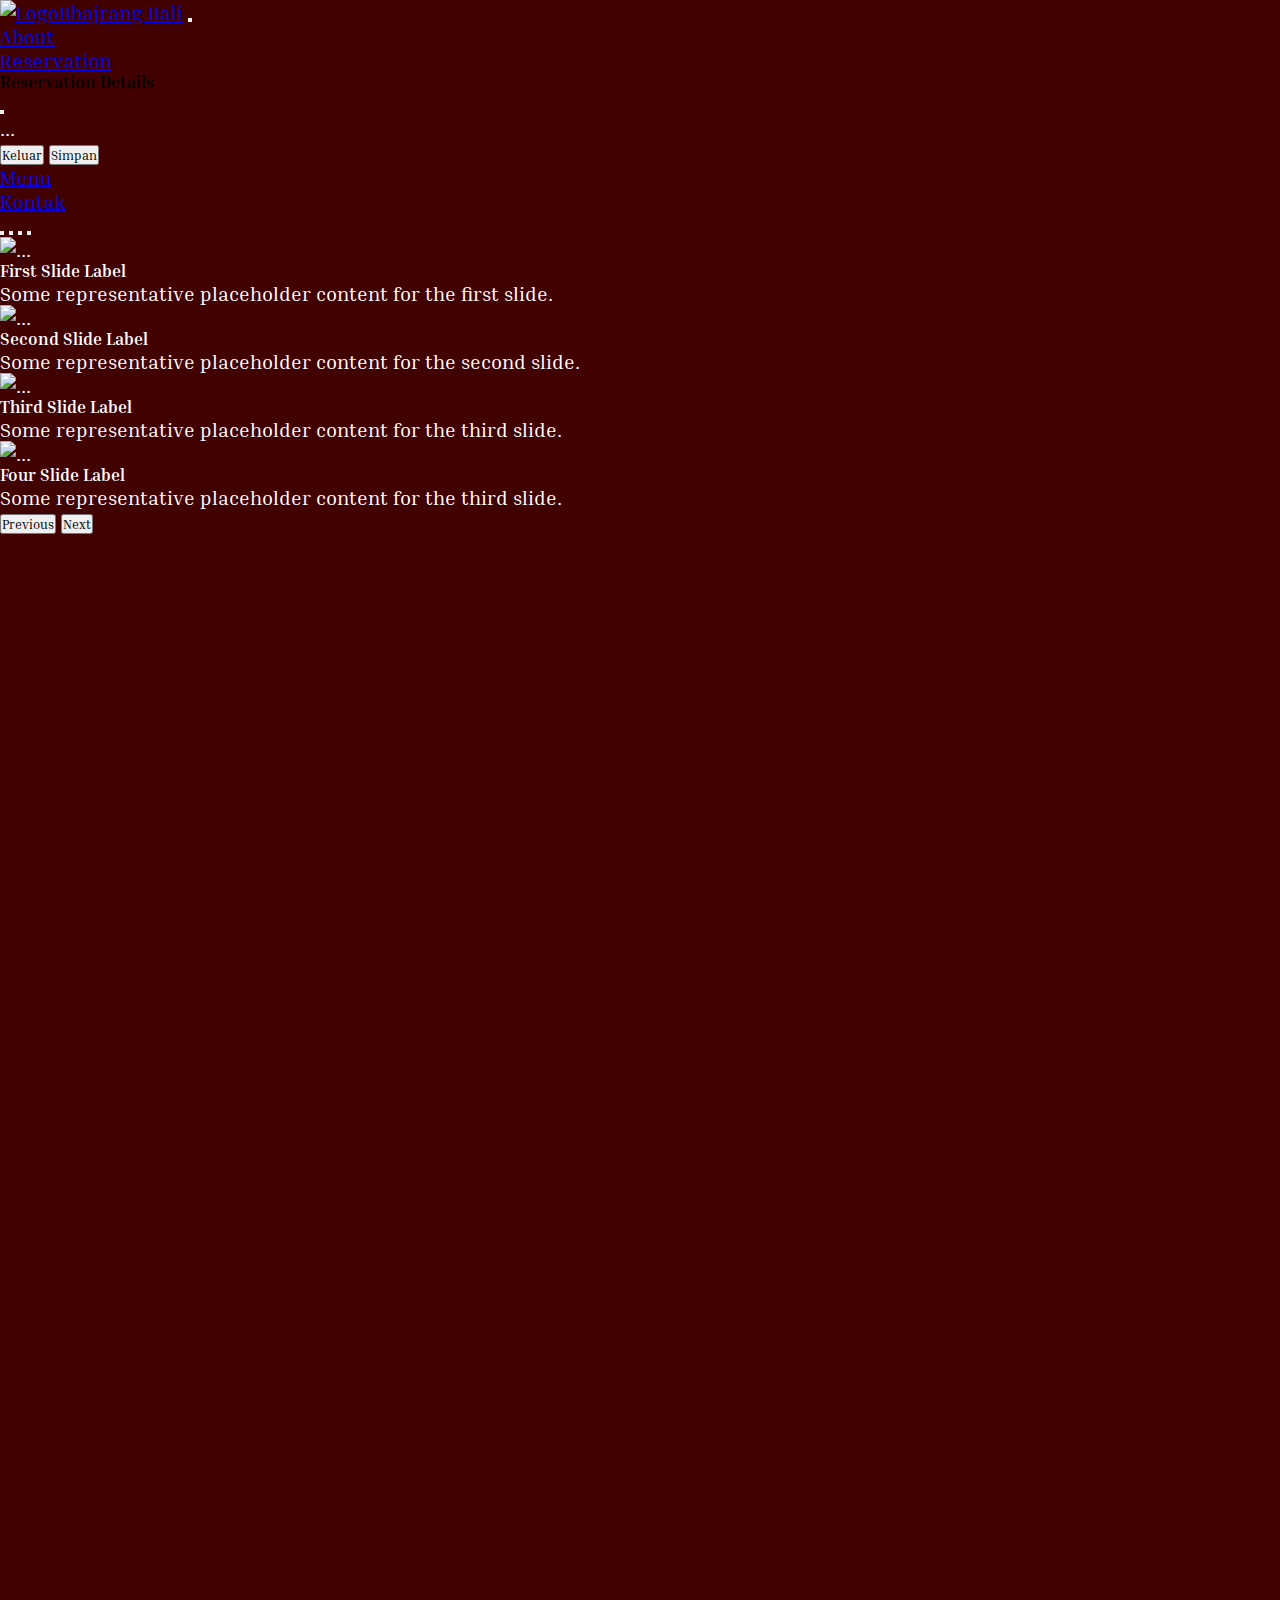
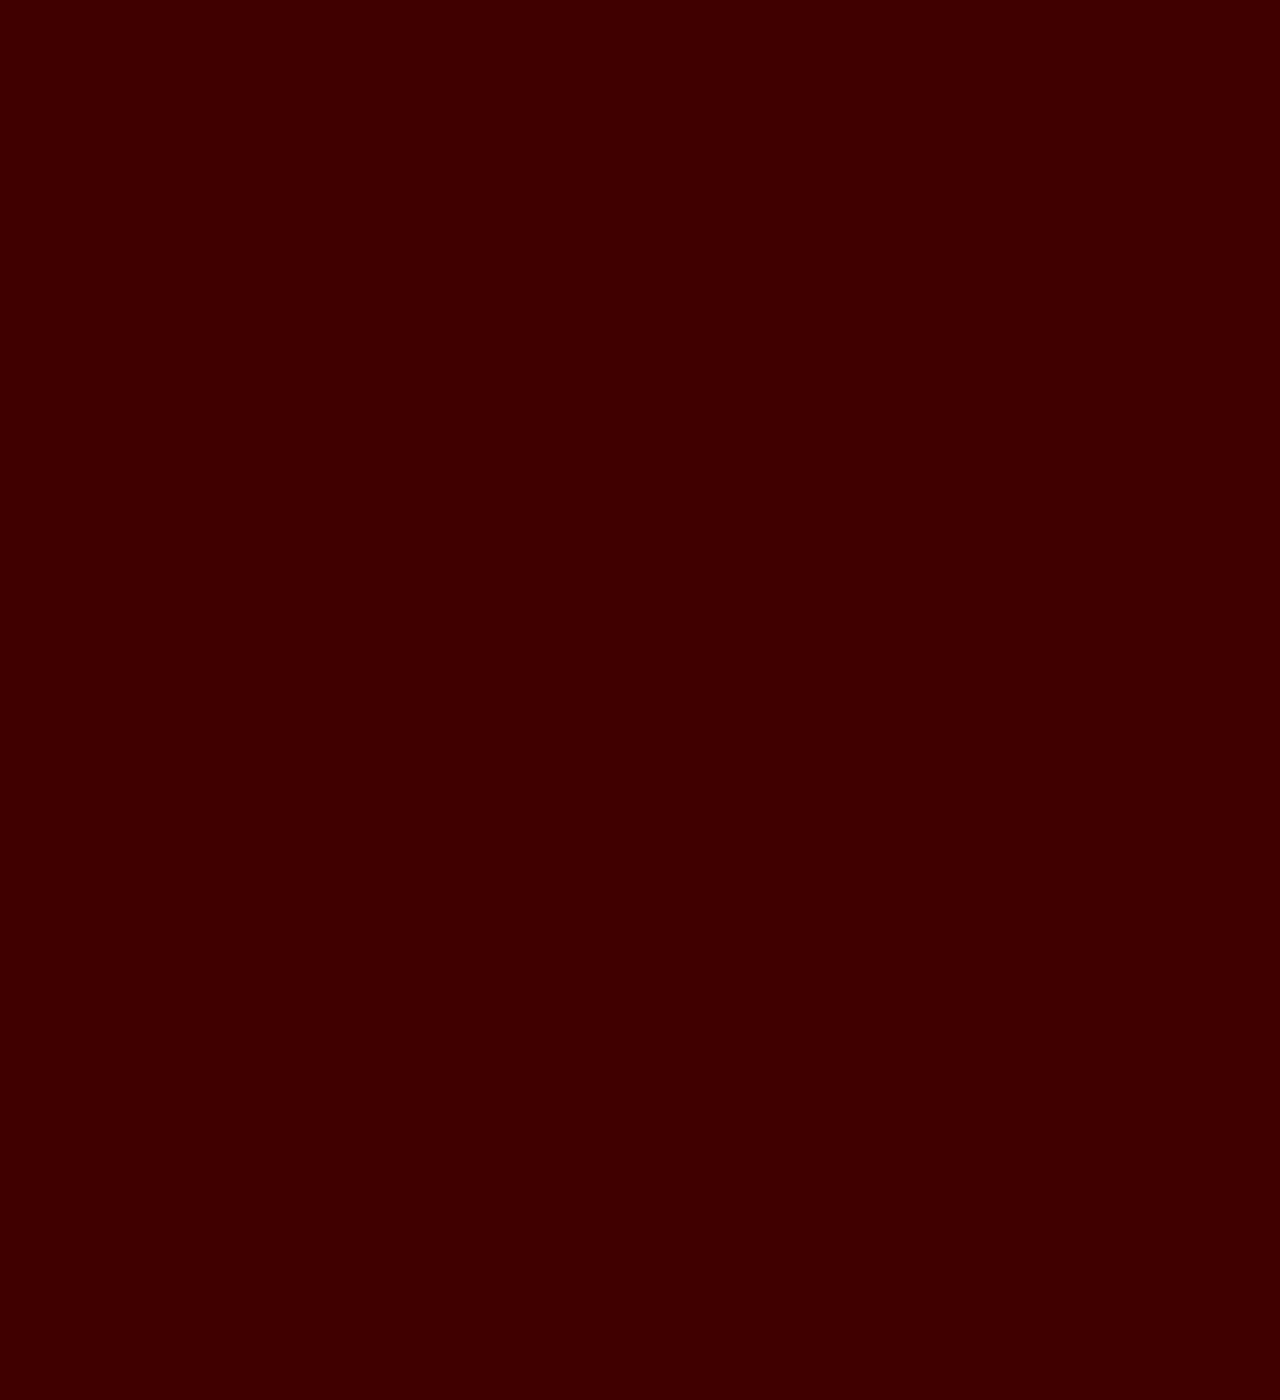
==== index.html @ 301842ac "index.html" ====
<!DOCTYPE html>
<html lang="en">
  <head>
    <!-- Required meta tags -->
    <meta charset="utf-8" />
    <meta name="viewport" content="width=device-width, initial-scale=1" />

    <!-- Bootstrap CSS -->
    <link href="https://cdn.jsdelivr.net/npm/bootstrap@5.0.2/dist/css/bootstrap.min.css" rel="stylesheet" integrity="sha384-EVSTQN3/azprG1Anm3QDgpJLIm9Nao0Yz1ztcQTwFspd3yD65VohhpuuCOmLASjC" crossorigin="anonymous" />

    <!-- Tittle Website -->
    <title>Bhajrang Bali</title>

    <!-- Link Ke File CSS -->
    <link rel="stylesheet" href="css/style.css" />

    <!-- Link Google Font -->

    <link rel="preconnect" href="https://fonts.googleapis.com" />
    <link rel="preconnect" href="https://fonts.gstatic.com" crossorigin />
    <link
      href="https://fonts.googleapis.com/css2?family=Inria+Serif:ital,wght@0,300;0,400;0,700;1,300;1,400;1,700&family=Poppins:ital,wght@0,100;0,200;0,300;0,400;0,500;0,600;0,700;0,800;0,900;1,100;1,200;1,500&display=swap"
      rel="stylesheet" />

    <link
      rel="stylesheet"
      href="https://cdnjs.cloudflare.com/ajax/libs/font-awesome/6.4.0/css/all.min.css"
      integrity="sha512-iecdLmaskl7CVkqkXNQ/ZH/XLlvWZOJyj7Yy7tcenmpD1ypASozpmT/E0iPtmFIB46ZmdtAc9eNBvH0H/ZpiBw=="
      crossorigin="anonymous"
      referrerpolicy="no-referrer" />

    <!-- Link AOS Animation -->
  </head>
  <body>
    <!-- Awal Navbar -->

    <nav class="navbar navbar-expand-lg navbar-dark shadow-sm">
      <div class="container-fluid">
        <a class="navbar-brand" href="#home"><img src="logo/UjicobaLogo.png" alt="Logo" id="home" />Bhajrang Bali</a>
        <button class="navbar-toggler" type="button" data-bs-toggle="collapse" data-bs-target="#navbarSupportedContent" aria-controls="navbarSupportedContent" aria-expanded="false" aria-label="Toggle navigation">
          <span class="navbar-toggler-icon"></span>
        </button>
        <div class="collapse navbar-collapse" id="navbarSupportedContent">
          <ul class="navbar-nav ms-left">
            <li class="nav-item">
              <a class="nav-link" href="#">About</a>
            </li>

            <!-- Button trigger modal -->
            <li class="nav-item">
              <a type="button" data-bs-toggle="modal" data-bs-target="#staticBackdrop" class="nav-link" href="#">Reservation</a>
            </li>

            <!-- Modal -->
            <div class="modal fade" id="staticBackdrop" data-bs-backdrop="static" data-bs-keyboard="false" tabindex="-1" aria-labelledby="staticBackdropLabel" aria-hidden="true">
              <div class="modal-dialog">
                <div class="modal-content">
                  <div class="modal-header">
                    <h5 class="modal-title" id="staticBackdropLabel" style="color: black">Reservation Details</h5>
                    <p class="text-title"></p>
                    <button type="button" class="btn-close" data-bs-dismiss="modal" aria-label="Close"></button>
                  </div>
                  <div class="modal-body">...</div>
                  <div class="modal-footer">
                    <button type="button" class="btn btn-secondary" data-bs-dismiss="modal">Keluar</button>
                    <button type="button" class="btn btn-primary">Simpan</button>
                  </div>
                </div>
              </div>
            </div>

            <li class="nav-item">
              <a class="nav-link" href="#">Menu</a>
            </li>

            <li class="nav-item">
              <a class="nav-link" href="#">Kontak</a>
            </li>
          </ul>
          <!-- Button Search Icon -->
          <i class="fa-solid fa-magnifying-glass fa-xl" style="color: #f2e5c7"></i>
        </div>
      </div>
    </nav>

    <!-- Akhir Navbar -->

    <!-- Awal Slide Show -->

    <div id="carouselExampleCaptions" class="carousel slide" data-bs-ride="carousel">
      <div class="carousel-indicators">
        <button type="button" data-bs-target="#carouselExampleCaptions" data-bs-slide-to="0" class="active" aria-current="true" aria-label="Slide 1"></button>
        <button type="button" data-bs-target="#carouselExampleCaptions" data-bs-slide-to="1" aria-label="Slide 2"></button>
        <button type="button" data-bs-target="#carouselExampleCaptions" data-bs-slide-to="2" aria-label="Slide 3"></button>
        <button type="button" data-bs-target="#carouselExampleCaptions" data-bs-slide-to="3" aria-label="Slide 4"></button>
      </div>
      <div class="carousel-inner">
        <div class="carousel-item active">
          <img src="img/Chiken India.jpg" class="d-block w-100" alt="..." style="height: 90vh" />
          <div class="carousel-caption d-none d-md-block">
            <h5>First Slide Label</h5>
            <p>Some representative placeholder content for the first slide.</p>
          </div>
        </div>
        <div class="carousel-item">
          <img src="img/Nasi Lemak.jpg" class="d-block w-100" alt="..." style="height: 90vh" />
          <div class="carousel-caption d-none d-md-block">
            <h5>Second Slide Label</h5>
            <p>Some representative placeholder content for the second slide.</p>
          </div>
        </div>
        <div class="carousel-item">
          <img src="img/Roti India.jpg" class="d-block w-100" alt="..." style="height: 90vh" />
          <div class="carousel-caption d-none d-md-block">
            <h5>Third Slide Label</h5>
            <p>Some representative placeholder content for the third slide.</p>
          </div>
        </div>
        <div class="carousel-item">
          <img src="img/Samosa India.jpg" class="d-block w-100" alt="..." style="height: 90vh" />
          <div class="carousel-caption d-none d-md-block">
            <h5>Four Slide Label</h5>
            <p>Some representative placeholder content for the third slide.</p>
          </div>
        </div>
      </div>
      <button class="carousel-control-prev" type="button" data-bs-target="#carouselExampleCaptions" data-bs-slide="prev">
        <span class="carousel-control-prev-icon" aria-hidden="true"></span>
        <span class="visually-hidden">Previous</span>
      </button>
      <button class="carousel-control-next" type="button" data-bs-target="#carouselExampleCaptions" data-bs-slide="next">
        <span class="carousel-control-next-icon" aria-hidden="true"></span>
        <span class="visually-hidden">Next</span>
      </button>
    </div>

    <!-- Akhir Slide Show -->

    <!-- Button trigger modal -->

    <!-- Awal Kontak -->
    <section></section>
    <!-- Akhir Kontak  -->

    <!-- Link Ke Folder Javascript -->
    <script src="js/script.js"></script>

    <!-- Option 1: Bootstrap Bundle with Popper -->
    <script src="https://cdn.jsdelivr.net/npm/bootstrap@5.0.2/dist/js/bootstrap.bundle.min.js" integrity="sha384-MrcW6ZMFYlzcLA8Nl+NtUVF0sA7MsXsP1UyJoMp4YLEuNSfAP+JcXn/tWtIaxVXM" crossorigin="anonymous"></script>

    <!-- Option 2: Separate Popper and Bootstrap JS -->
    <!--
    <script src="https://cdn.jsdelivr.net/npm/@popperjs/core@2.9.2/dist/umd/popper.min.js" integrity="sha384-IQsoLXl5PILFhosVNubq5LC7Qb9DXgDA9i+tQ8Zj3iwWAwPtgFTxbJ8NT4GN1R8p" crossorigin="anonymous"></script>
    <script src="https://cdn.jsdelivr.net/npm/bootstrap@5.0.2/dist/js/bootstrap.min.js" integrity="sha384-cVKIPhGWiC2Al4u+LWgxfKTRIcfu0JTxR+EQDz/bgldoEyl4H0zUF0QKbrJ0EcQF" crossorigin="anonymous"></script>
    -->
  </body>
</html>
---- css/style.css ----
@import url("https://fonts.googleapis.com/css2?family=Inria+Serif:ital,wght@0,300;0,400;0,700;1,300;1,400;1,700&family=Poppins:ital,wght@0,100;0,200;0,300;0,400;0,500;0,600;0,700;0,800;0,900;1,100;1,200;1,500&display=swap");

* {
  margin: 0;
  padding: 0;
  box-sizing: border-box;
  font-family: "Inria Serif", serif;
}

body {
  background-color: #420101;
  color: white;
  overflow-x: hidden;
  min-height: 3000px;
  font-size: 20px;
}

/* Awal CSS Navbar */

.navbar .navbar-brand img {
  width: 16%;
  height: 16%;
}

.navbar .modal fade .modal-dialog .modal-content .modal-header h5 {
  text-align: center;
  justify-content: center;
  align-items: center;
  font-weight: 700;
}
/* Akhir CSS Navbar */

/* Awal CSS Slide Show */

/*  
.container-show {
  padding: 100px 0 0 0;
}

.conten-slide {
  position: relative;
  margin: auto;
}

.imgSlide-fade {
  display: flex;
}

img {
  vertical-align: middle;
  width: 100%;
  height: 100vh;
}

.prev,
.next {
  cursor: pointer;
  position: absolute;
  top: 60%;
  width: auto;
  padding: 16px;
  color: rgba(255, 254, 224);
  font-weight: bolder;
  font-size: 18px;
  transition: 0.6s ease;
  -webkit-transition: 0.6s ease;
  -moz-transition: 0.6s ease;
  -ms-transition: 0.6s ease;
  -o-transition: 0.6s ease;
  user-select: none;
  background-color: rgba(0, 0, 0, 0.8);
}

.next {
  right: 0;
  border-radius: 3px 0 0 3px;
  -webkit-border-radius: 3px 0 0 3px;
  -moz-border-radius: 3px 0 0 3px;
  -ms-border-radius: 3px 0 0 3px;
  -o-border-radius: 3px 0 0 3px;
}

.prev:hover,
.next:hover {
  background-color: rgba(255, 255, 255, 0.8);
  color: rgba(0, 0, 0);
}

.text {
  color: #afafaf;
  font-size: 40px;
  padding: 8px 12px;
  position: absolute;
  bottom: 0;
  width: 100%;
  text-align: center;
}

.content-slide .numberslide {
  color: #ffffff;
  font-size: 12px;
  padding: 8px 12px;
  position: absolute;
  top: 0;
}
*/
/* Akhri CSS Slide Show */

/* Responsive Awal */
@media screen and (max-width: 800px) {
}
/* Responsive Akhir */
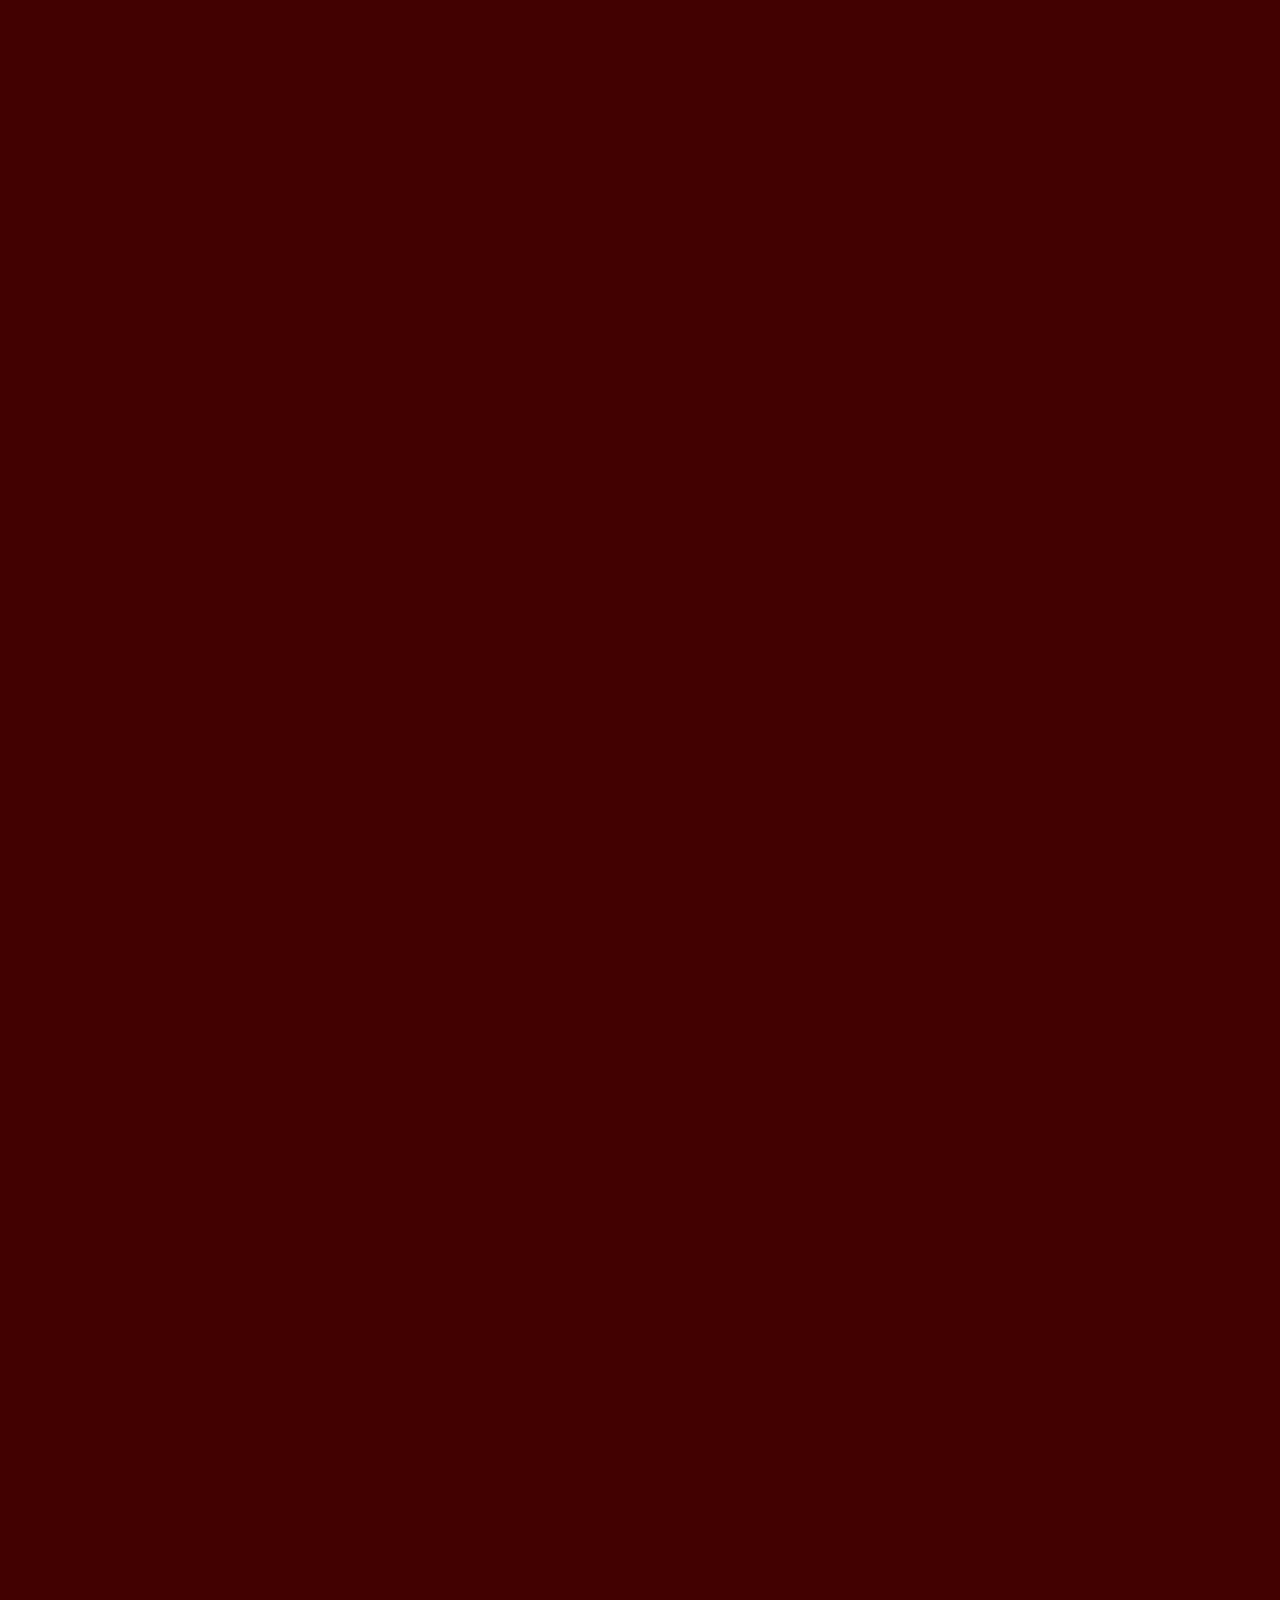
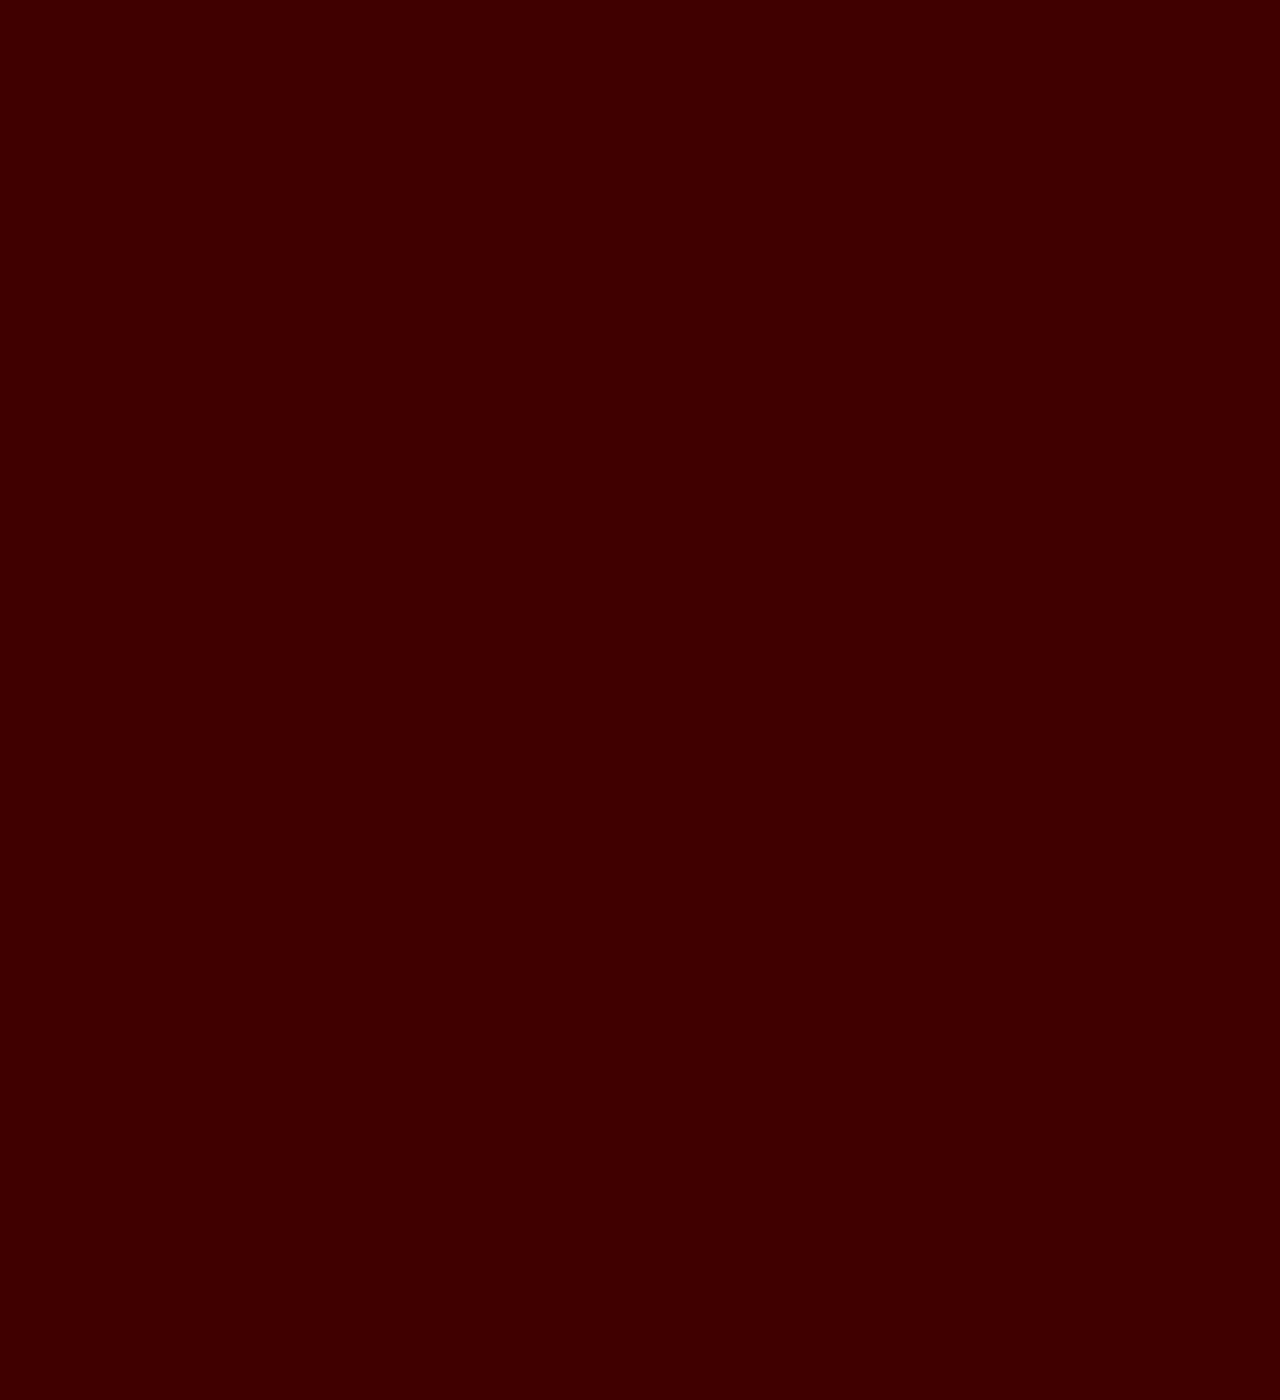
==== commit 65edfa93: "Update index.html" ====
--- a/index.html
+++ b/index.html
@@ -4,154 +4,13 @@
     <!-- Required meta tags -->
     <meta charset="utf-8" />
     <meta name="viewport" content="width=device-width, initial-scale=1" />
-
-    <!-- Bootstrap CSS -->
-    <link href="https://cdn.jsdelivr.net/npm/bootstrap@5.0.2/dist/css/bootstrap.min.css" rel="stylesheet" integrity="sha384-EVSTQN3/azprG1Anm3QDgpJLIm9Nao0Yz1ztcQTwFspd3yD65VohhpuuCOmLASjC" crossorigin="anonymous" />
-
-    <!-- Tittle Website -->
     <title>Bhajrang Bali</title>
 
     <!-- Link Ke File CSS -->
     <link rel="stylesheet" href="css/style.css" />
 
-    <!-- Link Google Font -->
-
-    <link rel="preconnect" href="https://fonts.googleapis.com" />
-    <link rel="preconnect" href="https://fonts.gstatic.com" crossorigin />
-    <link
-      href="https://fonts.googleapis.com/css2?family=Inria+Serif:ital,wght@0,300;0,400;0,700;1,300;1,400;1,700&family=Poppins:ital,wght@0,100;0,200;0,300;0,400;0,500;0,600;0,700;0,800;0,900;1,100;1,200;1,500&display=swap"
-      rel="stylesheet" />
-
-    <link
-      rel="stylesheet"
-      href="https://cdnjs.cloudflare.com/ajax/libs/font-awesome/6.4.0/css/all.min.css"
-      integrity="sha512-iecdLmaskl7CVkqkXNQ/ZH/XLlvWZOJyj7Yy7tcenmpD1ypASozpmT/E0iPtmFIB46ZmdtAc9eNBvH0H/ZpiBw=="
-      crossorigin="anonymous"
-      referrerpolicy="no-referrer" />
-
-    <!-- Link AOS Animation -->
   </head>
   <body>
-    <!-- Awal Navbar -->
-
-    <nav class="navbar navbar-expand-lg navbar-dark shadow-sm">
-      <div class="container-fluid">
-        <a class="navbar-brand" href="#home"><img src="logo/UjicobaLogo.png" alt="Logo" id="home" />Bhajrang Bali</a>
-        <button class="navbar-toggler" type="button" data-bs-toggle="collapse" data-bs-target="#navbarSupportedContent" aria-controls="navbarSupportedContent" aria-expanded="false" aria-label="Toggle navigation">
-          <span class="navbar-toggler-icon"></span>
-        </button>
-        <div class="collapse navbar-collapse" id="navbarSupportedContent">
-          <ul class="navbar-nav ms-left">
-            <li class="nav-item">
-              <a class="nav-link" href="#">About</a>
-            </li>
-
-            <!-- Button trigger modal -->
-            <li class="nav-item">
-              <a type="button" data-bs-toggle="modal" data-bs-target="#staticBackdrop" class="nav-link" href="#">Reservation</a>
-            </li>
-
-            <!-- Modal -->
-            <div class="modal fade" id="staticBackdrop" data-bs-backdrop="static" data-bs-keyboard="false" tabindex="-1" aria-labelledby="staticBackdropLabel" aria-hidden="true">
-              <div class="modal-dialog">
-                <div class="modal-content">
-                  <div class="modal-header">
-                    <h5 class="modal-title" id="staticBackdropLabel" style="color: black">Reservation Details</h5>
-                    <p class="text-title"></p>
-                    <button type="button" class="btn-close" data-bs-dismiss="modal" aria-label="Close"></button>
-                  </div>
-                  <div class="modal-body">...</div>
-                  <div class="modal-footer">
-                    <button type="button" class="btn btn-secondary" data-bs-dismiss="modal">Keluar</button>
-                    <button type="button" class="btn btn-primary">Simpan</button>
-                  </div>
-                </div>
-              </div>
-            </div>
-
-            <li class="nav-item">
-              <a class="nav-link" href="#">Menu</a>
-            </li>
-
-            <li class="nav-item">
-              <a class="nav-link" href="#">Kontak</a>
-            </li>
-          </ul>
-          <!-- Button Search Icon -->
-          <i class="fa-solid fa-magnifying-glass fa-xl" style="color: #f2e5c7"></i>
-        </div>
-      </div>
-    </nav>
-
-    <!-- Akhir Navbar -->
-
-    <!-- Awal Slide Show -->
-
-    <div id="carouselExampleCaptions" class="carousel slide" data-bs-ride="carousel">
-      <div class="carousel-indicators">
-        <button type="button" data-bs-target="#carouselExampleCaptions" data-bs-slide-to="0" class="active" aria-current="true" aria-label="Slide 1"></button>
-        <button type="button" data-bs-target="#carouselExampleCaptions" data-bs-slide-to="1" aria-label="Slide 2"></button>
-        <button type="button" data-bs-target="#carouselExampleCaptions" data-bs-slide-to="2" aria-label="Slide 3"></button>
-        <button type="button" data-bs-target="#carouselExampleCaptions" data-bs-slide-to="3" aria-label="Slide 4"></button>
-      </div>
-      <div class="carousel-inner">
-        <div class="carousel-item active">
-          <img src="img/Chiken India.jpg" class="d-block w-100" alt="..." style="height: 90vh" />
-          <div class="carousel-caption d-none d-md-block">
-            <h5>First Slide Label</h5>
-            <p>Some representative placeholder content for the first slide.</p>
-          </div>
-        </div>
-        <div class="carousel-item">
-          <img src="img/Nasi Lemak.jpg" class="d-block w-100" alt="..." style="height: 90vh" />
-          <div class="carousel-caption d-none d-md-block">
-            <h5>Second Slide Label</h5>
-            <p>Some representative placeholder content for the second slide.</p>
-          </div>
-        </div>
-        <div class="carousel-item">
-          <img src="img/Roti India.jpg" class="d-block w-100" alt="..." style="height: 90vh" />
-          <div class="carousel-caption d-none d-md-block">
-            <h5>Third Slide Label</h5>
-            <p>Some representative placeholder content for the third slide.</p>
-          </div>
-        </div>
-        <div class="carousel-item">
-          <img src="img/Samosa India.jpg" class="d-block w-100" alt="..." style="height: 90vh" />
-          <div class="carousel-caption d-none d-md-block">
-            <h5>Four Slide Label</h5>
-            <p>Some representative placeholder content for the third slide.</p>
-          </div>
-        </div>
-      </div>
-      <button class="carousel-control-prev" type="button" data-bs-target="#carouselExampleCaptions" data-bs-slide="prev">
-        <span class="carousel-control-prev-icon" aria-hidden="true"></span>
-        <span class="visually-hidden">Previous</span>
-      </button>
-      <button class="carousel-control-next" type="button" data-bs-target="#carouselExampleCaptions" data-bs-slide="next">
-        <span class="carousel-control-next-icon" aria-hidden="true"></span>
-        <span class="visually-hidden">Next</span>
-      </button>
-    </div>
-
-    <!-- Akhir Slide Show -->
-
-    <!-- Button trigger modal -->
-
-    <!-- Awal Kontak -->
-    <section></section>
-    <!-- Akhir Kontak  -->
-
-    <!-- Link Ke Folder Javascript -->
-    <script src="js/script.js"></script>
-
-    <!-- Option 1: Bootstrap Bundle with Popper -->
-    <script src="https://cdn.jsdelivr.net/npm/bootstrap@5.0.2/dist/js/bootstrap.bundle.min.js" integrity="sha384-MrcW6ZMFYlzcLA8Nl+NtUVF0sA7MsXsP1UyJoMp4YLEuNSfAP+JcXn/tWtIaxVXM" crossorigin="anonymous"></script>
-
-    <!-- Option 2: Separate Popper and Bootstrap JS -->
-    <!--
-    <script src="https://cdn.jsdelivr.net/npm/@popperjs/core@2.9.2/dist/umd/popper.min.js" integrity="sha384-IQsoLXl5PILFhosVNubq5LC7Qb9DXgDA9i+tQ8Zj3iwWAwPtgFTxbJ8NT4GN1R8p" crossorigin="anonymous"></script>
-    <script src="https://cdn.jsdelivr.net/npm/bootstrap@5.0.2/dist/js/bootstrap.min.js" integrity="sha384-cVKIPhGWiC2Al4u+LWgxfKTRIcfu0JTxR+EQDz/bgldoEyl4H0zUF0QKbrJ0EcQF" crossorigin="anonymous"></script>
-    -->
+ 
   </body>
 </html>
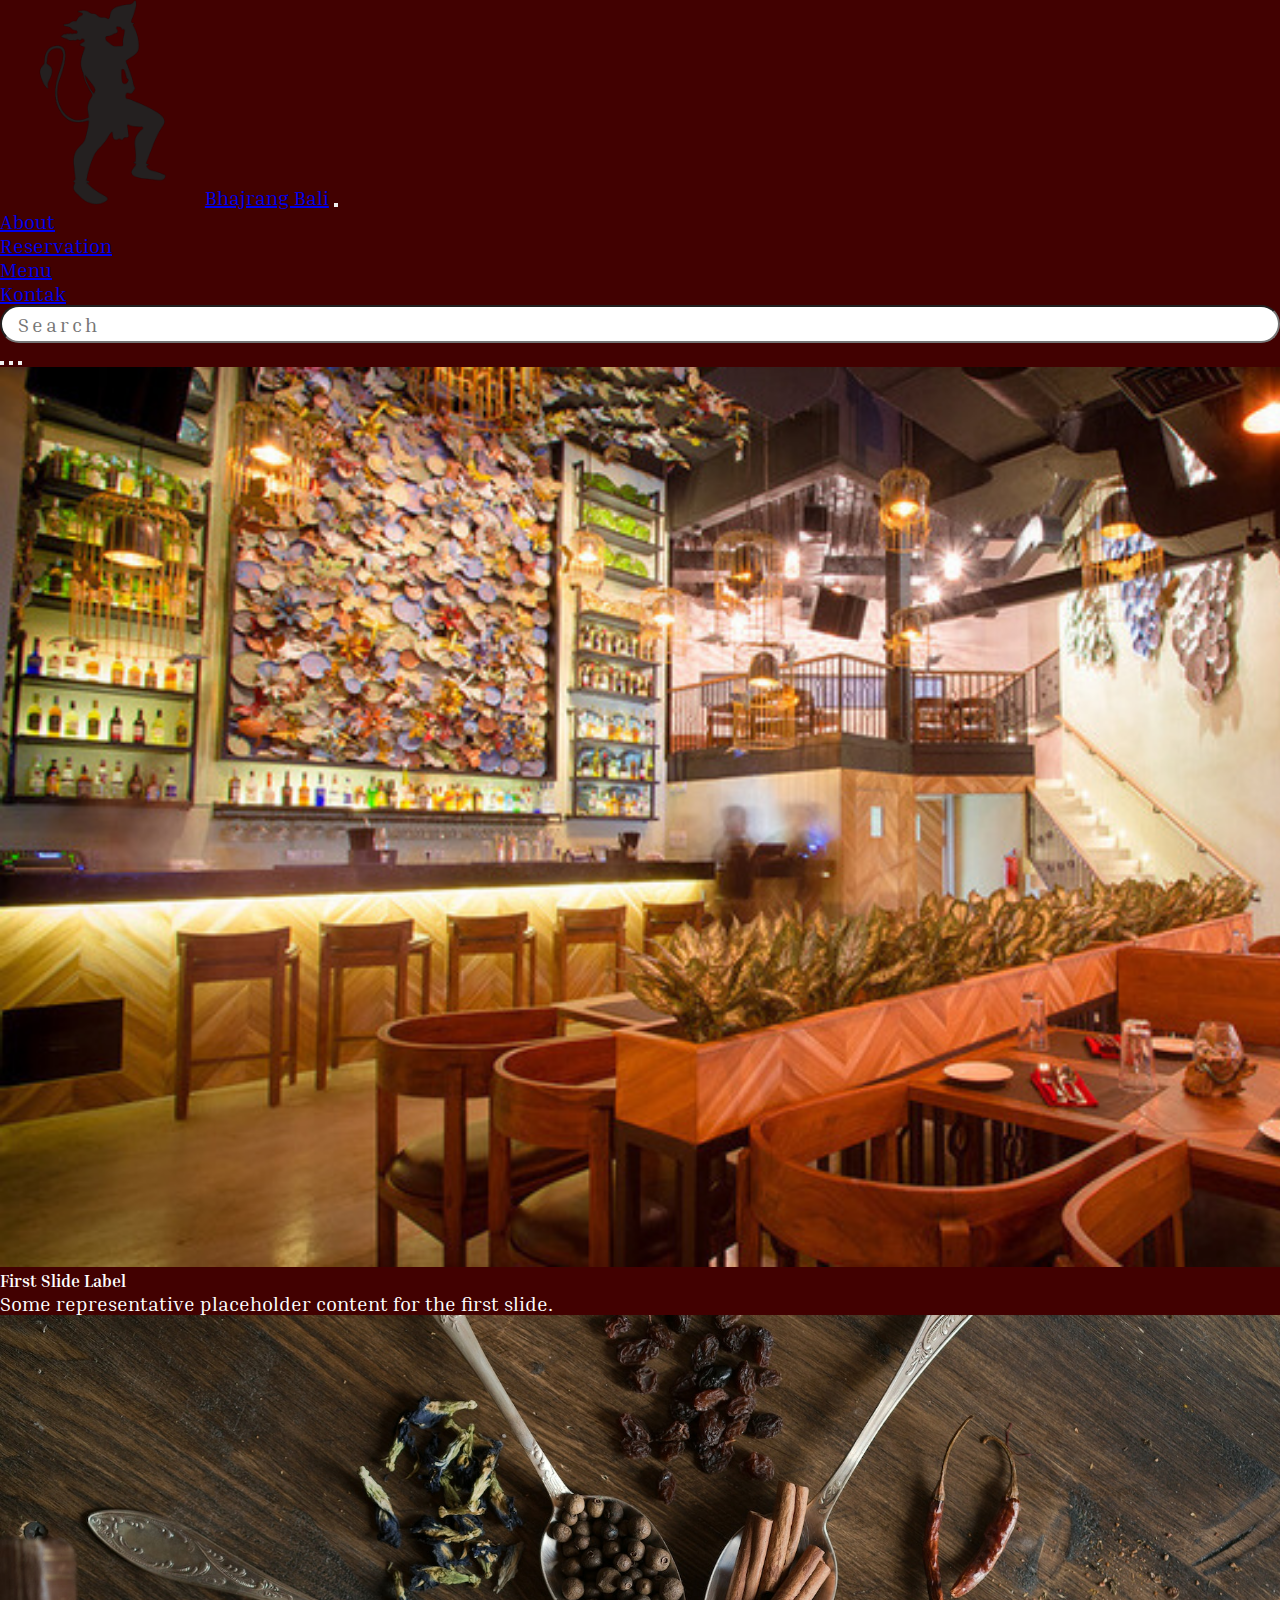
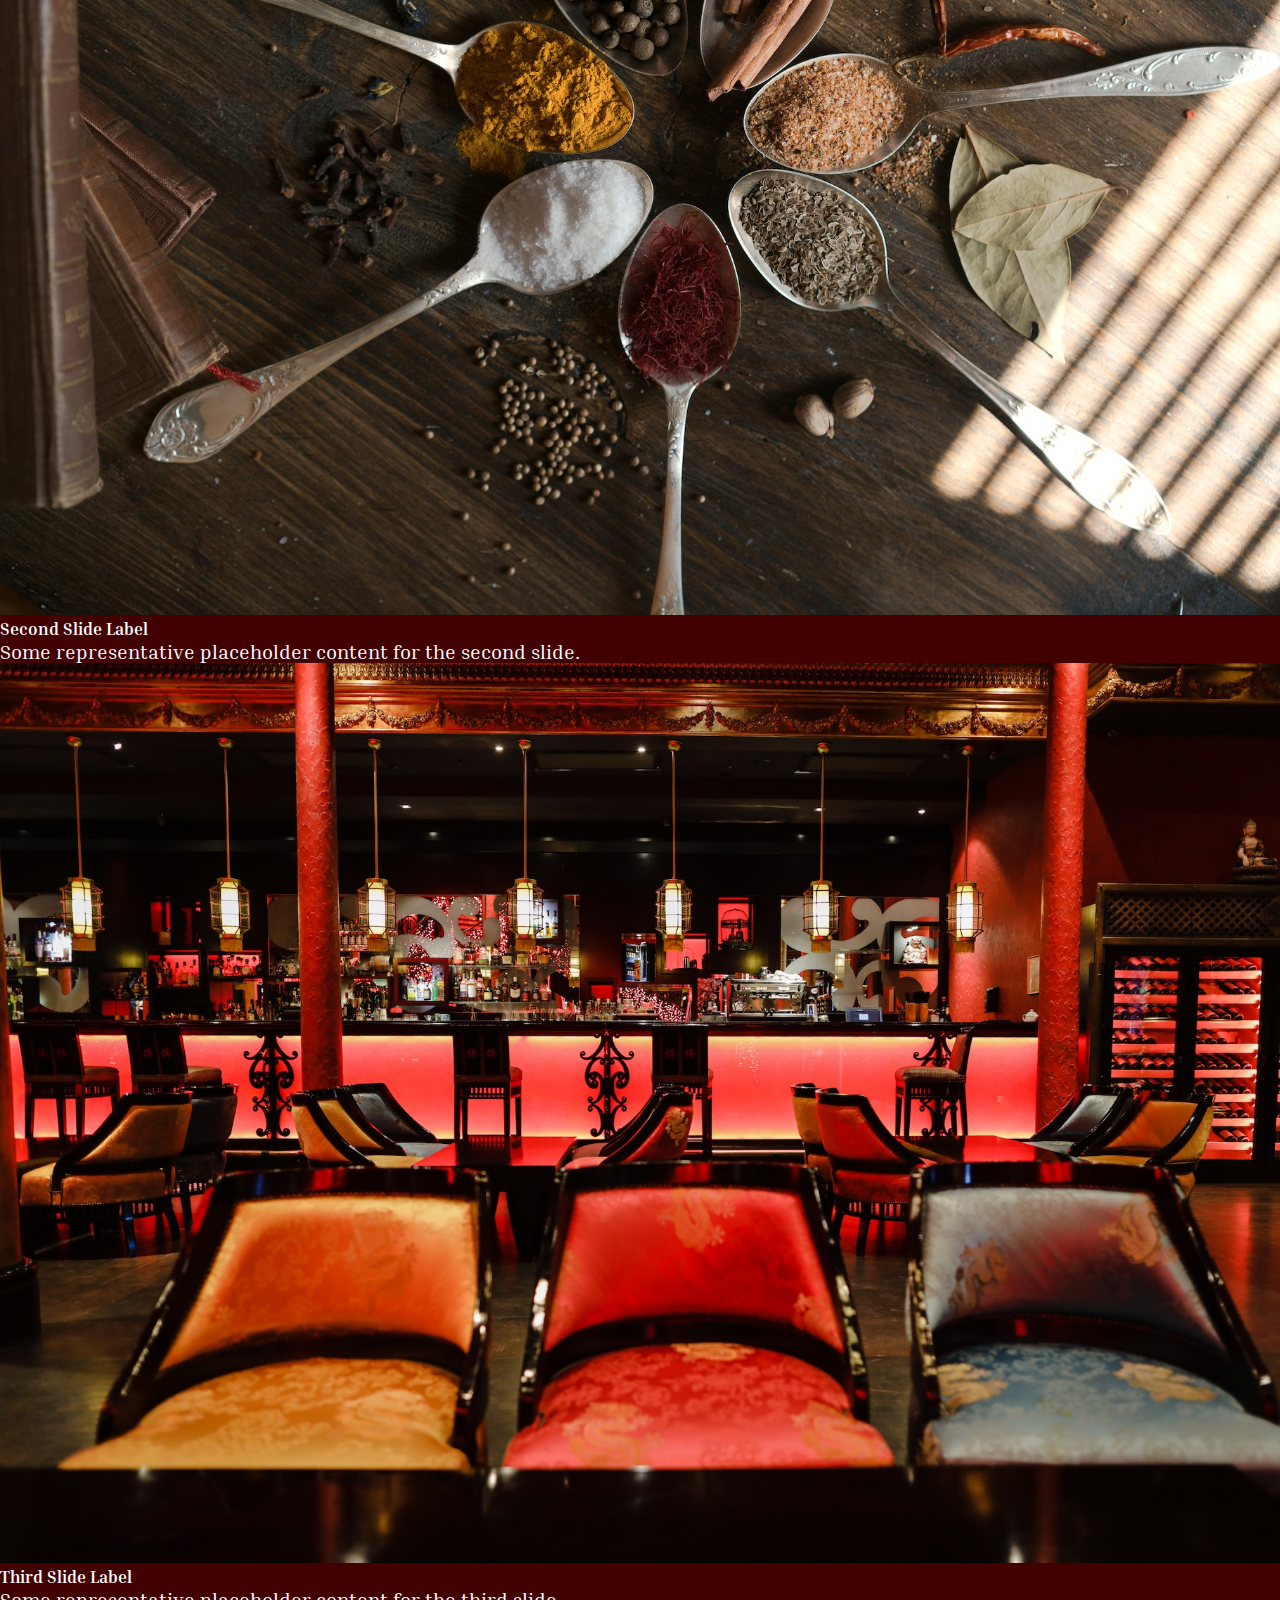
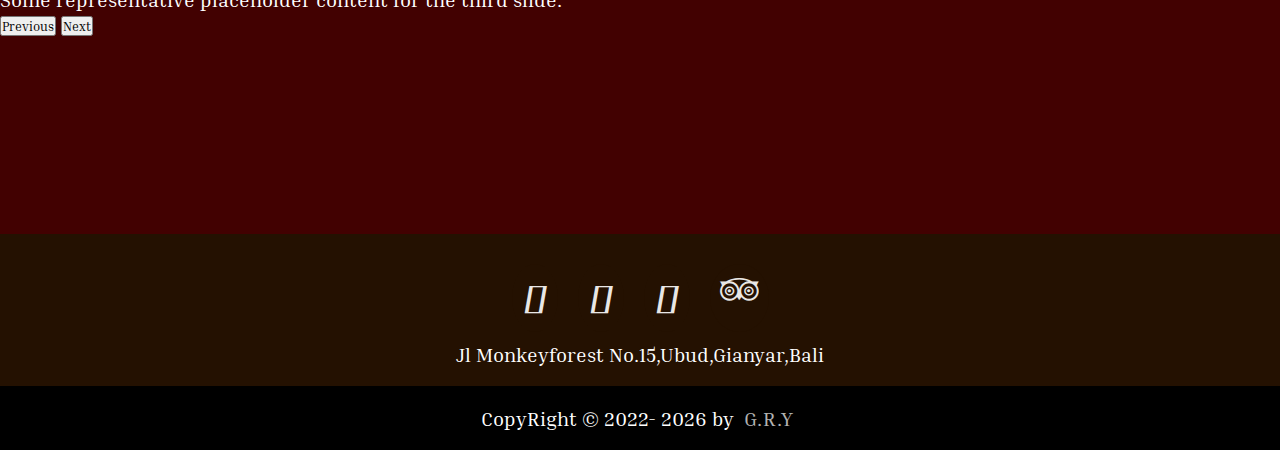
==== commit d372af60: "Memperbaiki file di index.html dan style.css nya serta juga menggabungkan footer di bagian bawah hal" ====
--- a/index.html
+++ b/index.html
@@ -4,13 +4,176 @@
     <!-- Required meta tags -->
     <meta charset="utf-8" />
     <meta name="viewport" content="width=device-width, initial-scale=1" />
+
+    <!-- Bootstrap CSS -->
+    <link href="https://cdn.jsdelivr.net/npm/bootstrap@5.0.2/dist/css/bootstrap.min.css" rel="stylesheet" integrity="sha384-EVSTQN3/azprG1Anm3QDgpJLIm9Nao0Yz1ztcQTwFspd3yD65VohhpuuCOmLASjC" crossorigin="anonymous" />
+
+    <!-- Icon -->
+    <link rel="shortcut icon" href="logo/LogoBB.png" type="image/x-icon" />
+
+    <!-- Tittle Website -->
     <title>Bhajrang Bali</title>
 
     <!-- Link Ke File CSS -->
     <link rel="stylesheet" href="css/style.css" />
 
+    <!-- Link Google Font -->
+
+    <link rel="preconnect" href="https://fonts.googleapis.com" />
+    <link rel="preconnect" href="https://fonts.gstatic.com" crossorigin />
+    <link
+      href="https://fonts.googleapis.com/css2?family=Inria+Serif:ital,wght@0,300;0,400;0,700;1,300;1,400;1,700&family=Poppins:ital,wght@0,100;0,200;0,300;0,400;0,500;0,600;0,700;0,800;0,900;1,100;1,200;1,500&display=swap"
+      rel="stylesheet" />
+    <!-- Link Fontawesome -->
+    <link
+      rel="stylesheet"
+      href="https://cdnjs.cloudflare.com/ajax/libs/font-awesome/6.4.0/css/all.min.css"
+      integrity="sha512-iecdLmaskl7CVkqkXNQ/ZH/XLlvWZOJyj7Yy7tcenmpD1ypASozpmT/E0iPtmFIB46ZmdtAc9eNBvH0H/ZpiBw=="
+      crossorigin="anonymous"
+      referrerpolicy="no-referrer" />
+
+    <!-- Aos Animation -->
+    <link rel="stylesheet" href="https://unpkg.com/aos@next/dist/aos.css" />
+
+    <!-- BoxIcon -->
+    <link href="https://unpkg.com/boxicons@2.1.4/css/boxicons.min.css" rel="stylesheet" />
+    <link rel="stylesheet" href="https://cdnjs.cloudflare.com/ajax/libs/font-awesome/4.7.0/css/font-awesome.min.css" />
   </head>
   <body>
- 
+    <!-- Awal Navbar -->
+
+    <nav class="navbar navbar-expand-lg navbar-dark shadow-sm fixed-top" style="background-color: #420101">
+      <div class="container-fluid">
+        <a class="navbar-brand" href="#home"><img src="logo/LogoBB.png" alt="Logo" id="home" />Bhajrang Bali</a>
+        <button class="navbar-toggler" type="button" data-bs-toggle="collapse" data-bs-target="#navbarSupportedContent" aria-controls="navbarSupportedContent" aria-expanded="false" aria-label="Toggle navigation">
+          <span class="navbar-toggler-icon"></span>
+        </button>
+        <div class="collapse navbar-collapse" id="navbarSupportedContent">
+          <ul class="navbar-nav ms-left">
+            <li class="nav-item">
+              <a class="nav-link" href="#">About</a>
+            </li>
+
+            <li class="nav-item">
+              <a class="nav-link" href="#">Reservation</a>
+            </li>
+            <li class="nav-item">
+              <a class="nav-link" href="#">Menu</a>
+            </li>
+
+            <li class="nav-item">
+              <a class="nav-link" href="kontak.html">Kontak</a>
+            </li>
+          </ul>
+          <!-- Search Bar -->
+          <i class="search fa-solid fa-magnifying-glass fa-xl" style="color: #f2e5c7"></i>
+          <div class="searchBox">
+            <input type="text" name="text" id="find" placeholder="Search" onkeyup="search()" />
+          </div>
+        </div>
+      </div>
+    </nav>
+
+    <!-- Akhir Navbar -->
+
+    <!-- Awal Slide Show -->
+
+    <div id="carouselExampleCaptions" class="carousel slide" data-bs-ride="carousel">
+      <div class="carousel-indicators">
+        <button type="button" data-bs-target="#carouselExampleCaptions" data-bs-slide-to="0" class="active" aria-current="true" aria-label="Slide 1"></button>
+        <button type="button" data-bs-target="#carouselExampleCaptions" data-bs-slide-to="1" aria-label="Slide 2"></button>
+        <button type="button" data-bs-target="#carouselExampleCaptions" data-bs-slide-to="2" aria-label="Slide 3"></button>
+      </div>
+      <div class="carousel-inner">
+        <div class="carousel-item active">
+          <img src="img/Slider1.jpg" class="d-block w-100" alt="..." style="height: 100vh" />
+          <div class="carousel-caption d-none d-md-block">
+            <h5>First Slide Label</h5>
+            <p>Some representative placeholder content for the first slide.</p>
+          </div>
+        </div>
+        <div class="carousel-item">
+          <img src="img/Slider2.jpg" class="d-block w-100" alt="..." style="height: 100vh" />
+          <div class="carousel-caption d-none d-md-block">
+            <h5>Second Slide Label</h5>
+            <p>Some representative placeholder content for the second slide.</p>
+          </div>
+        </div>
+        <div class="carousel-item">
+          <img src="img/Slider3.jpg" class="d-block w-100" alt="..." style="height: 100vh" />
+          <div class="carousel-caption d-none d-md-block">
+            <h5>Third Slide Label</h5>
+            <p>Some representative placeholder content for the third slide.</p>
+          </div>
+        </div>
+      </div>
+      <button class="carousel-control-prev" type="button" data-bs-target="#carouselExampleCaptions" data-bs-slide="prev">
+        <span class="carousel-control-prev-icon" aria-hidden="true"></span>
+        <span class="visually-hidden">Previous</span>
+      </button>
+      <button class="carousel-control-next" type="button" data-bs-target="#carouselExampleCaptions" data-bs-slide="next">
+        <span class="carousel-control-next-icon" aria-hidden="true"></span>
+        <span class="visually-hidden">Next</span>
+      </button>
+    </div>
+
+    <!-- Deskrisi Website  -->
+
+    <div class="container-title">
+      <div data-aos="fade-down" data-aos-duration="500">
+        <div class="col opening text-center text-title">
+          <h1>Bhajrang Bali</h1>
+          <div data-aos="zoom-in-up" data-aos-duration="800" data-aos-easing="ease-in">
+            <div class="card-body card-color text-content">
+              <p class="card-text">
+                Welcome to Bhajrang Bali, a unique culinary fusion of Indian delicacies and Balinese cuisine. Located on Monkey Forest Street in Ubud, Bali, our restaurant offers an extraordinary blend of flavors from two rich culinary
+                traditions.At Bhajrang Bali, our expert chefs have mastered the art of harmonizing vibrant Indian spices and aromatic Balinese herbs to create a menu that tantalizes the taste buds.Immerse yourself in the warm and Inviting
+                ambiance adorned with intricate Indian and Balinese decor. Our attentive staff ensures your dining experience is extraordinary.
+              </p>
+            </div>
+          </div>
+        </div>
+      </div>
+    </div>
+
+    <!-- Akhir Slide Show -->
+
+    <!-- Footer Awal -->
+
+    <footer>
+      <div class="footercontainer">
+        <div class="socialicons">
+          <a href=""><i class="fa-brands fa-facebook"></i></a>
+          <a href="https://www.instagram.com/gusdefaja/"><i class="fa-brands fa-instagram"></i></a>
+          <a href="mailto:bhajrangbali58@gmail.com"><i class="fa-regular fa-envelope"></i></a>
+          <a href="https://www.tripadvisor.com/"><i class="fa fa-tripadvisor" style="font-size: 30px"></i></a>
+        </div>
+        <div class="footernav">
+          <ul>
+            Jl Monkeyforest No.15,Ubud,Gianyar,Bali
+          </ul>
+        </div>
+      </div>
+      <div class="footerbottom">
+        <p>
+          CopyRight &copy; 2022-
+          <script>
+            document.write(new Date().getFullYear());
+          </script>
+          by <span class="text">G.R.Y</span>
+        </p>
+      </div>
+    </footer>
+    <!-- Footer Akhir -->
+
+    <!-- Link Ke Folder Javascript -->
+    <script src="js/search.js"></script>
+    <script src="https://unpkg.com/aos@next/dist/aos.js"></script>
+    <script>
+      AOS.init();
+    </script>
+
+    <!-- Option 1: Bootstrap Bundle with Popper -->
+    <script src="https://cdn.jsdelivr.net/npm/bootstrap@5.0.2/dist/js/bootstrap.bundle.min.js" integrity="sha384-MrcW6ZMFYlzcLA8Nl+NtUVF0sA7MsXsP1UyJoMp4YLEuNSfAP+JcXn/tWtIaxVXM" crossorigin="anonymous"></script>
   </body>
 </html>
--- a/css/style.css
+++ b/css/style.css
@@ -11,7 +11,6 @@
   background-color: #420101;
   color: white;
   overflow-x: hidden;
-  min-height: 3000px;
   font-size: 20px;
 }
 
@@ -22,91 +21,140 @@
   height: 16%;
 }
 
-.navbar .modal fade .modal-dialog .modal-content .modal-header h5 {
-  text-align: center;
-  justify-content: center;
-  align-items: center;
-  font-weight: 700;
-}
-/* Akhir CSS Navbar */
-
-/* Awal CSS Slide Show */
-
-/*  
-.container-show {
-  padding: 100px 0 0 0;
-}
-
-.conten-slide {
-  position: relative;
-  margin: auto;
-}
-
-.imgSlide-fade {
-  display: flex;
-}
-
-img {
-  vertical-align: middle;
-  width: 100%;
-  height: 100vh;
-}
-
-.prev,
-.next {
-  cursor: pointer;
-  position: absolute;
-  top: 60%;
-  width: auto;
-  padding: 16px;
-  color: rgba(255, 254, 224);
-  font-weight: bolder;
-  font-size: 18px;
-  transition: 0.6s ease;
-  -webkit-transition: 0.6s ease;
-  -moz-transition: 0.6s ease;
-  -ms-transition: 0.6s ease;
-  -o-transition: 0.6s ease;
-  user-select: none;
-  background-color: rgba(0, 0, 0, 0.8);
-}
-
-.next {
-  right: 0;
-  border-radius: 3px 0 0 3px;
-  -webkit-border-radius: 3px 0 0 3px;
-  -moz-border-radius: 3px 0 0 3px;
-  -ms-border-radius: 3px 0 0 3px;
-  -o-border-radius: 3px 0 0 3px;
-}
-
-.prev:hover,
-.next:hover {
-  background-color: rgba(255, 255, 255, 0.8);
-  color: rgba(0, 0, 0);
-}
-
-.text {
-  color: #afafaf;
-  font-size: 40px;
-  padding: 8px 12px;
-  position: absolute;
-  bottom: 0;
-  width: 100%;
+.container-title {
+  margin-top: 30px;
   text-align: center;
 }
 
-.content-slide .numberslide {
-  color: #ffffff;
-  font-size: 12px;
-  padding: 8px 12px;
-  position: absolute;
-  top: 0;
+.container-title .text-title h1 {
+  text-align: center;
+  font-weight: bold;
 }
-*/
-/* Akhri CSS Slide Show */
 
-/* Responsive Awal */
-@media screen and (max-width: 800px) {
+.container-title.text-content.card-text {
+  text-align: center;
+  align-items: center;
+  justify-content: center;
+  font-size: 20px;
+  font-weight: 700;
 }
-/* Responsive Akhir */
+.navbar .search {
+  cursor: pointer;
+  position: relative;
+  left: 2px;
+}
+
+input {
+  width: 100%;
+  padding: 5px 16px;
+  font-size: 20px;
+  text-transform: capitalize;
+  letter-spacing: 3px;
+  outline: none;
+  border-radius: 20px;
+}
+
+.search {
+  position: relative;
+  left: 30px;
+  top: 2.5px;
+  transition: 0.5s ease-in-out;
+}
+
+.search.active {
+  left: 0;
+}
+
+.container-fluid {
+  width: 100%;
+  height: auto;
+  padding: 0px 0px 0px 0px;
+}
+.container {
+  width: 1200px;
+  height: auto;
+  margin: auto;
+}
+.container .search {
+  display: flex;
+  padding: 30px 0px;
+  justify-content: space-between;
+}
+
+.container .search h1 {
+  letter-spacing: 3px;
+  display: inline-block;
+  border-bottom: 2px;
+  padding-bottom: 10px;
+}
+
+.container .search input {
+  width: 50%;
+  padding: 5px 16px;
+  background: transparent;
+  border: 1px solid #000;
+  font-size: 20px;
+  text-transform: capitalize;
+  letter-spacing: 3px;
+  outline: none;
+  border-radius: 20px;
+}
+
+/* Akhir Navbar */
+
+/* Footer Awal */
+
+footer {
+  background-color: rgb(36, 17, 1);
+}
+.footercontainer {
+  width: 100%;
+  padding: 20px 30px 20px;
+}
+
+.socialicons {
+  display: flex;
+  justify-content: center;
+}
+.socialicons a {
+  text-decoration: none;
+  padding: 10px;
+  background-color: rgb(36, 17, 1);
+  margin: 10px;
+  border-radius: 50%;
+}
+.socialicons a i {
+  font-size: 2em;
+  color: white;
+  opacity: 0.9;
+}
+/* efek hover pada ikon media sosial */
+.socialicons a:hover {
+  background-color: black;
+  transition: 0, 5s;
+}
+.socialicons a:hover i {
+  background-color: black;
+  transition: 0.5s;
+}
+.footernav ul {
+  display: flex;
+  justify-content: center;
+  color: white;
+}
+.footerbottom {
+  background-color: black;
+  padding: 20px;
+  text-align: center;
+}
+.footerbottom p {
+  color: white;
+}
+.text {
+  opacity: 0.7;
+  text-transform: uppercase;
+  letter-spacing: 1px;
+  font-weight: 400;
+  margin: 0px 5px;
+}
+/* Footer Akhir */
